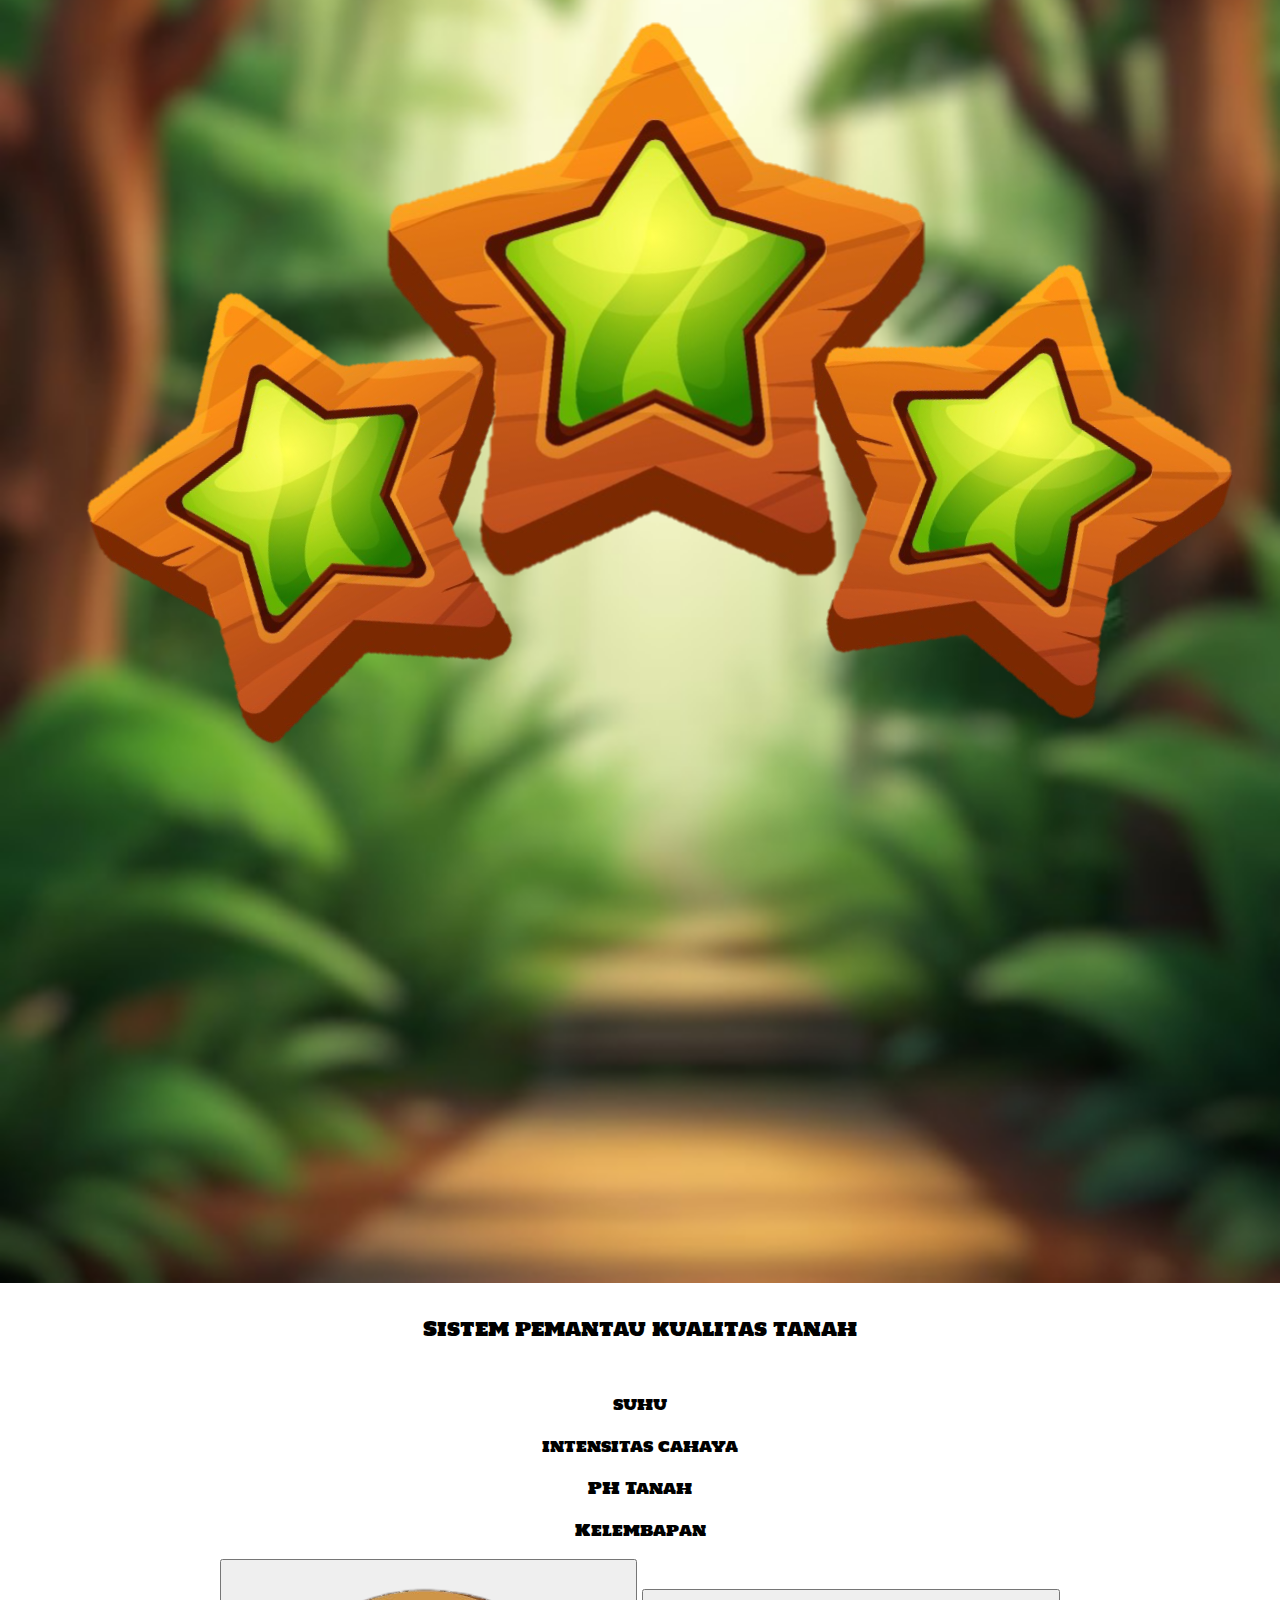
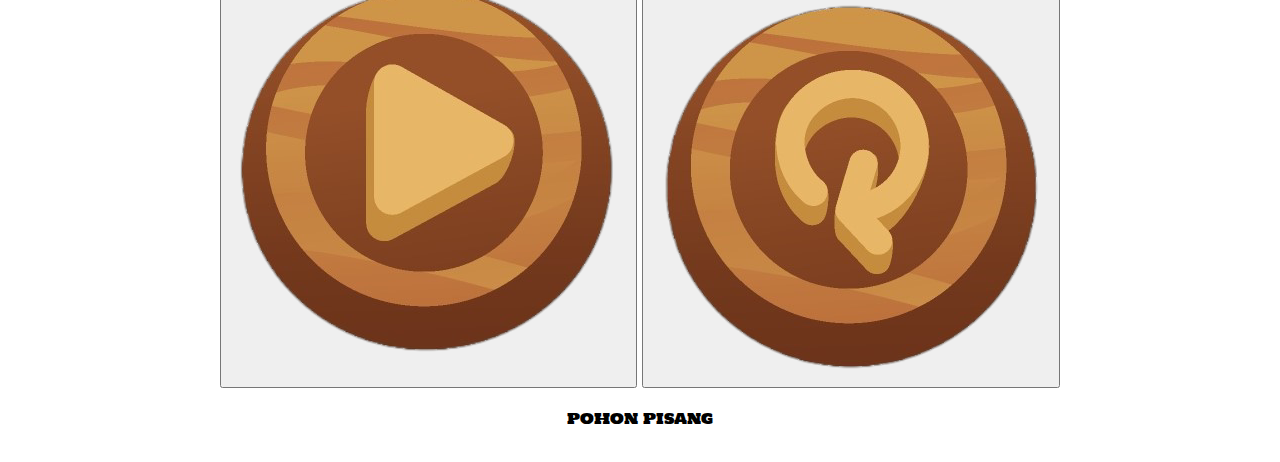
==== index.html @ 356bcf8d "TA1" ====
<!DOCTYPE html>
<html lang="id">
  <head>
    <meta charset="UTF-8" />
    <meta name="viewport" content="width=device-width, initial-scale=1.0" />
    <title>Judul Halaman</title>
    <link rel="stylesheet" href="style.css" />
    <link rel="preconnect" href="https://fonts.googleapis.com" />
    <link rel="preconnect" href="https://fonts.gstatic.com" crossorigin />
    <link
      href="https://fonts.googleapis.com/css2?family=Holtwood+One+SC&display=swap"
      rel="stylesheet"
    />
  </head>
  <body>
    <header>
      <div class="kotak_header">
        <img src="IMG/bintang.png" alt="Dbintangjj" class="animasi-skala" />
        <p id="Judul">Sistem pemantau kualitas tanah</p>
      </div>
    </header>
    <main>
      <section>
        <div class="kotak_sensorvalue">
          <div class="textvalue">
            <p id="valuesuhu"></p>
            <p id="textsuhu">suhu</p>
            <p id="valuecahaya"></p>
            <p id="textcahaya">intensitas cahaya</p>
            <p id="valueph"></p>
            <p id="textph">PH Tanah</p>
            <p id="valuekelembapan"></p>
            <p id="textkelembapan">Kelembapan</p>
          </div>
          <div class="tombol_container">
            <!-- Tombol-tombol di sini -->
            <button type="submit" id="mulai">
              <img src="IMG/btn_mulai.png" alt="gambarmulai1" />
            </button>
            <button type="submit" id="reset">
              <img src="IMG/btn_reset.png" alt="gambarreset1" />
            </button>
          </div>
        </div>
      </section>
      <section>
        <div class="keterangan"></div>
        <p id="jenispohon">pohon pisang</p>
      </section>
    </main>
    <footer>
      <!-- <p>&copy;</p> -->
    </footer>
    <script src="scripts.js"></script>
  </body>
</html>
---- style.css ----
/* Gaya umum untuk semua perangkat */
body {
  font-family: "Holtwood One SC", Arial, sans-serif;
  margin: 0;
  padding: 0;
  background-image: url(IMG/wallpaper_jungle.jpg);
  background-size: cover; /* Menutupi seluruh layar */
  background-repeat: no-repeat; /* Menghindari pengulangan gambar */
  background-attachment: fixed; /* Membuat gambar tetap di tempat saat menggulir */
  background-position: center center; /* Posisikan gambar di tengah */
  min-height: 100vh;
}

header,
main,
footer {
  padding: 5px;
  text-align: center;
}

#Judul {
  font-size: 20px;
}

/* Media query untuk perangkat dengan lebar layar kurang dari 768px */
@media (max-width: 768px) {
  header,
  main,
  footer {
    padding: 5px;
  }

  .kotak_header {
    margin: auto;
    margin-top: 20px;
    width: 300px; /* Lebar persegi panjang */
    height: 100px; /* Tinggi persegi panjang */
    background-image: url(IMG/kayu_judul.png);
    background-size: cover; /* Menutupi seluruh layar */
  }
  .animasi-skala {
    margin-top: -23px;
    width: 200px; /* Lebar persegi panjang */
    height: 100px;
    animation: skala-berulang 1s infinite alternate; /* Menerapkan animasi skala secara terus-menerus */
  }

  @keyframes skala-berulang {
    0% {
      transform: scale(0.9); /* Skala awal */
    }
    100% {
      transform: scale(1); /* Skala akhir */
    }
  }
  #Judul {
    margin-top: -52px;
    margin-left: 25px;
    text-shadow: -1px -1px 0 brown, /* Shadow ke kiri atas */ 1px -1px 0 brown,
      /* Shadow ke kanan atas */ -1px 1px 0 brown,
      /* Shadow ke kiri bawah */ 1px 1px 0 black; /* Shadow ke kanan bawah */
    color: rgb(255, 230, 0);
    text-align: center;
    width: 250px; /* Lebar persegi panjang */
    height: 100px; /* Tinggi persegi panjang */
    font-size: 17px;
    z-index: 2;
  }

  .kotak_sensorvalue {
    margin: auto;
    margin-bottom: -5px;
    width: 330px; /* Lebar persegi panjang */
    height: 430px; /* Tinggi persegi panjang */
    background-image: url(IMG/sensor_value.png);
    background-size: cover; /* Menutupi seluruh layar */
  }
  .textvalue {
    text-shadow: -1px -1px 0 brown, /* Shadow ke kiri atas */ 1px -1px 0 brown,
      /* Shadow ke kanan atas */ -1px 1px 0 brown,
      /* Shadow ke kiri bawah */ 1px 1px 0 black; /* Shadow ke kanan bawah */
    color: #fff6d9;
    position: absolute;
    z-index: 1;
    margin-left: 0px;
    margin-top: 0px;
    width: 50%;
  }
  #textsuhu {
    margin-top: 106px;
    margin-left: 155px;
  }
  #textcahaya {
    font-size: 12px;
    line-height: 1.1;
    margin-top: 38px;
    margin-left: 152px;
  }
  #textph {
    margin-left: 112px;
    margin-top: 41px;
    font-size: 15px;
    width: 100%;
  }
  #textkelembapan {
    margin-top: 42px;
    font-size: 13px;
    margin-left: 148px;
  }
  #valuesuhu {
    margin-top: 105px;
    font-family: sans-serif;
    font-weight: 700;
    text-align: center;
    font-size: 22px;
    margin-left: 90px;
    position: absolute;
    z-index: 2;
  }
  #valuecahaya {
    font-family: sans-serif;
    font-weight: 700;
    text-align: center;
    font-size: 22px;
    margin-left: 90px;
    position: absolute;
    z-index: 2;
  }
  #valueph {
    margin-top: 28px;
    font-family: sans-serif;
    font-weight: 700;
    text-align: center;
    font-size: 22px;
    margin-left: 90px;
    position: absolute;
    z-index: 2;
  }
  #valuekelembapan {
    margin-top: 25px;
    font-family: sans-serif;
    font-weight: 700;
    text-align: center;
    font-size: 22px;
    margin-left: 90px;
    position: absolute;
    z-index: 2;
  }

  #mulai {
    margin-top: 350px;
    margin-left: 10px;
    width: 80px;
    height: 64px;
    background-color: inherit;
    border: none;
    cursor: pointer;
    position: absolute;
    z-index: 4;
  }
  #mulai img {
    width: 100%; /* Mengatur lebar gambar agar sesuai dengan lebar tombol */
    height: 100%; /* Mengatur tinggi gambar agar sesuai dengan tinggi tombol */
    object-fit: cover; /* Untuk memastikan gambar ditampilkan dalam persegi */
    transition: transform 0.3s ease;
  }

  #mulai:hover img {
    transform: scale(1.1); /* Membuat gambar membesar saat dihover */
  }

  #mulai:active img {
    transform: scale(0.9); /* Membuat gambar mengecil saat tombol ditekan */
  }

  #reset {
    margin-left: -90px;
    margin-top: 350px;
    width: 80px;
    height: 64px;
    background-color: inherit;
    border: none;
    cursor: pointer;
    position: absolute;
    z-index: 3;
  }
  #reset img {
    width: 100%; /* Mengatur lebar gambar agar sesuai dengan lebar tombol */
    height: 100%; /* Mengatur tinggi gambar agar sesuai dengan tinggi tombol */
    object-fit: cover; /* Untuk memastikan gambar ditampilkan dalam persegi */
    transition: transform 0.3s ease;
  }
  #reset:hover img {
    transform: scale(1.1); /* Membuat gambar membesar saat dihover */
  }

  #reset:active img {
    transform: scale(0.9); /* Membuat gambar mengecil saat tombol ditekan */
  }
  .keterangan {
    margin: auto;
    width: 240px; /* Lebar persegi panjang */
    height: 100px; /* Tinggi persegi panjang */
    background-image: url(IMG/keterangan.png);
    background-size: cover; /* Menutupi seluruh layar */
  }
  #jenispohon {
    margin-top: -45px;
    color: #fff6d9;
  }
}
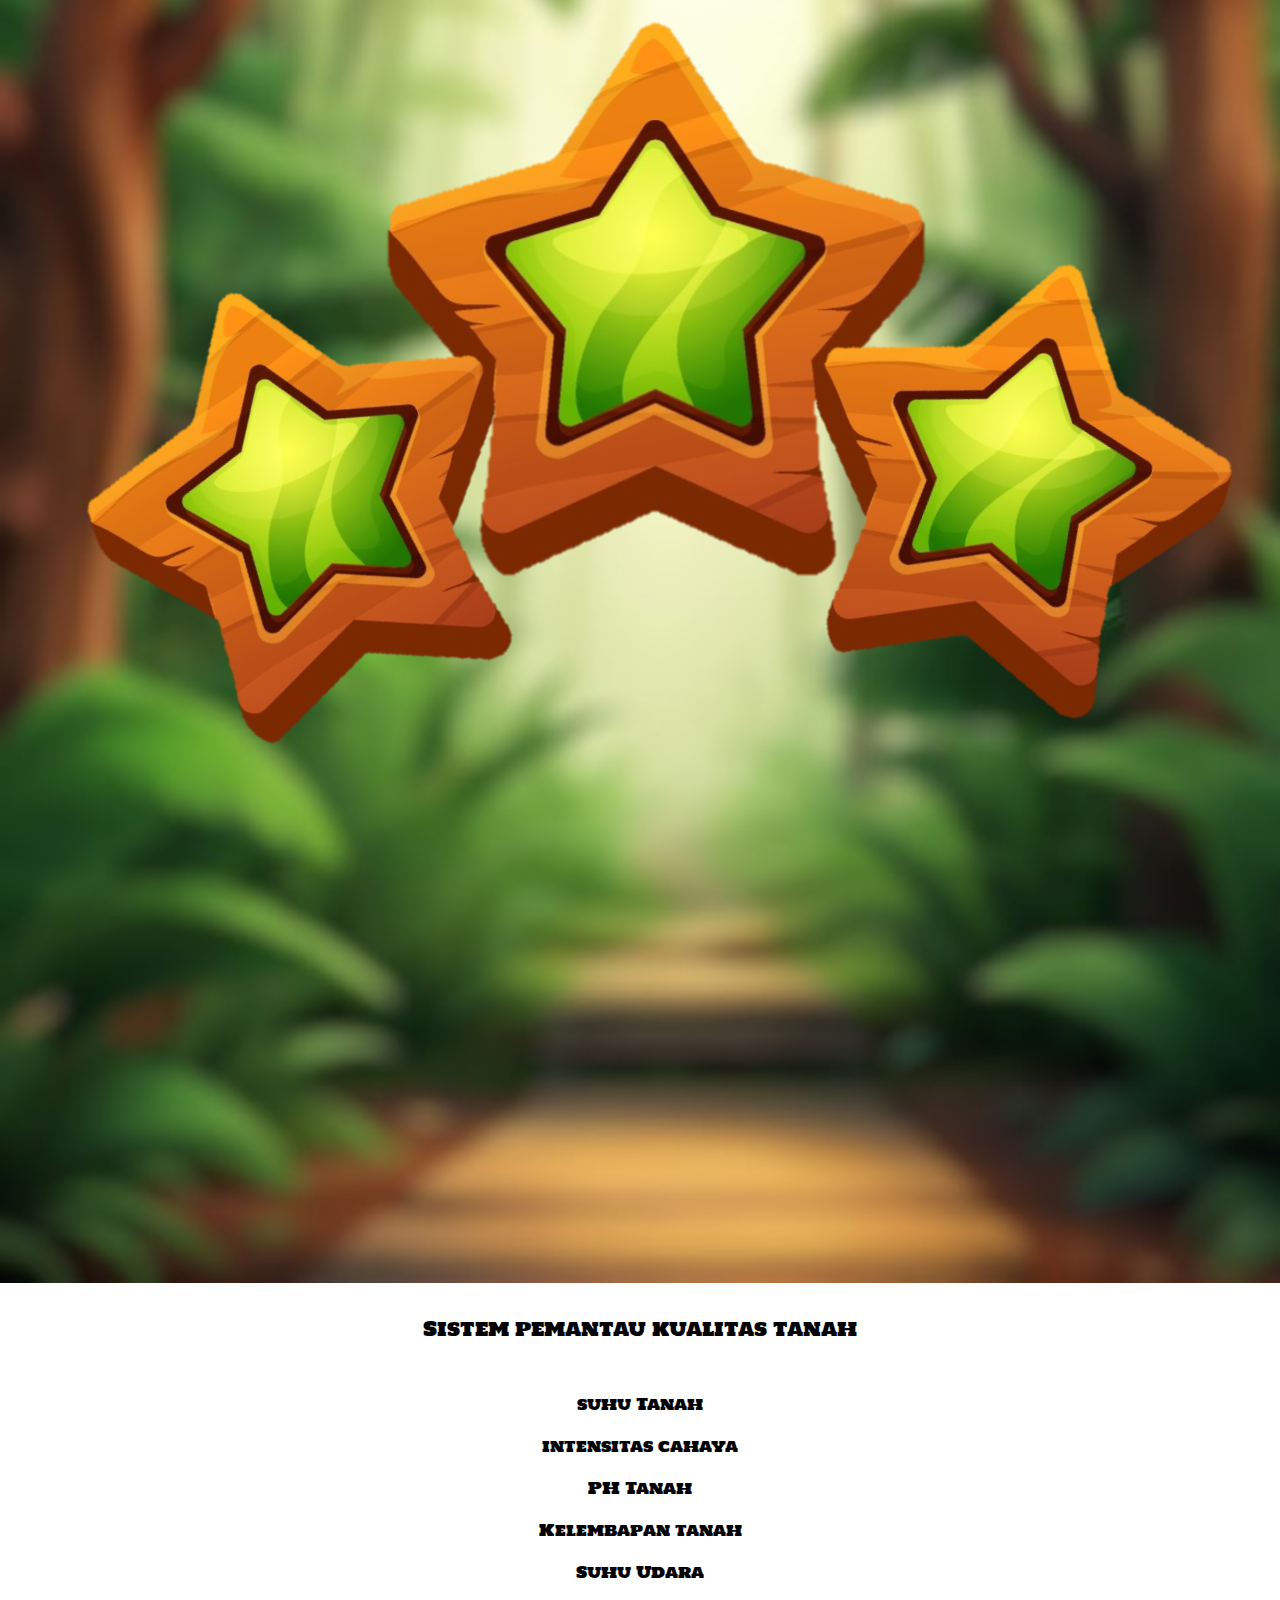
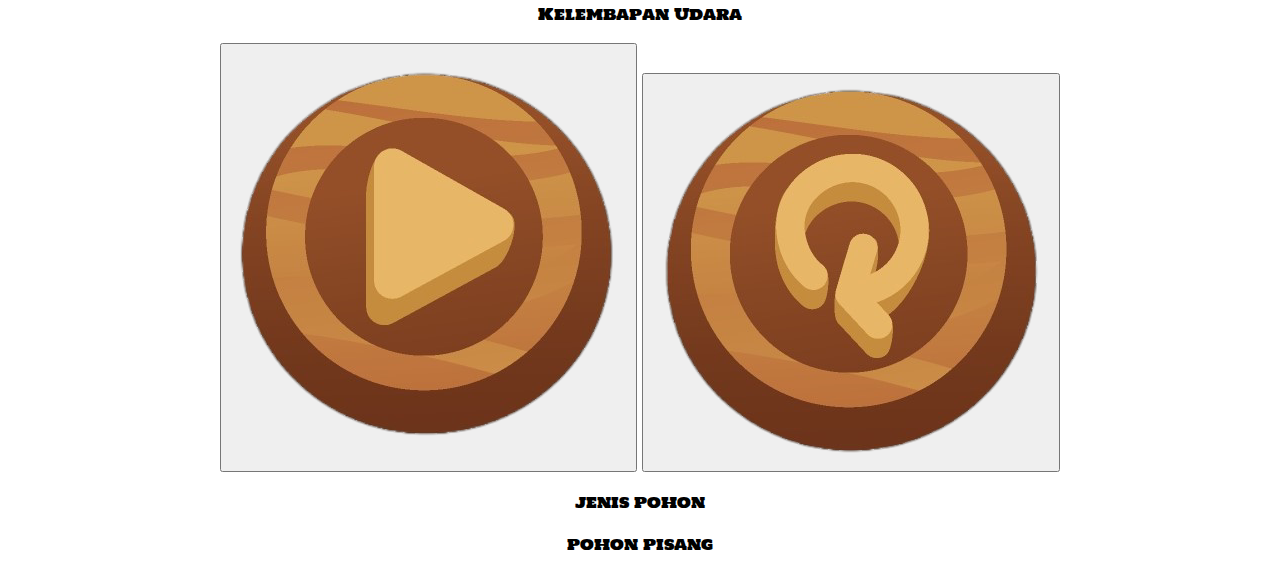
==== commit 84c6d387: "v1.1" ====
--- a/index.html
+++ b/index.html
@@ -5,6 +5,7 @@
     <meta name="viewport" content="width=device-width, initial-scale=1.0" />
     <title>Judul Halaman</title>
     <link rel="stylesheet" href="style.css" />
+    <script src="script.js" defer></script>
     <link rel="preconnect" href="https://fonts.googleapis.com" />
     <link rel="preconnect" href="https://fonts.gstatic.com" crossorigin />
     <link
@@ -23,14 +24,18 @@
       <section>
         <div class="kotak_sensorvalue">
           <div class="textvalue">
-            <p id="valuesuhu"></p>
-            <p id="textsuhu">suhu</p>
+            <p id="valuesuhu" class="centered-textbox"></p>
+            <p id="textsuhu">suhu Tanah</p>
             <p id="valuecahaya"></p>
             <p id="textcahaya">intensitas cahaya</p>
             <p id="valueph"></p>
             <p id="textph">PH Tanah</p>
             <p id="valuekelembapan"></p>
-            <p id="textkelembapan">Kelembapan</p>
+            <p id="textkelembapan">Kelembapan tanah</p>
+            <p id="textsuhuudara">Suhu Udara</p>
+            <p id="valuesuhuudara"></p>
+            <p id="textkelembapanudara">Kelembapan Udara</p>
+            <p id="valuekelembapanudara"></p>
           </div>
           <div class="tombol_container">
             <!-- Tombol-tombol di sini -->
@@ -45,6 +50,7 @@
       </section>
       <section>
         <div class="keterangan"></div>
+        <p id="jenispohontext">jenis pohon</p>
         <p id="jenispohon">pohon pisang</p>
       </section>
     </main>
--- a/style.css
+++ b/style.css
@@ -54,25 +54,52 @@
     }
   }
   #Judul {
-    margin-top: -52px;
+    margin-top: -46px;
     margin-left: 25px;
-    text-shadow: -1px -1px 0 brown, /* Shadow ke kiri atas */ 1px -1px 0 brown,
-      /* Shadow ke kanan atas */ -1px 1px 0 brown,
-      /* Shadow ke kiri bawah */ 1px 1px 0 black; /* Shadow ke kanan bawah */
-    color: rgb(255, 230, 0);
-    text-align: center;
+    text-shadow: 0 0 0.125em rgb(255, 230, 0), 0 0 0.35em rgb(255, 230, 0),
+      0 0 0.6em rgb(255, 230, 0);
+    animation: flicker 5s ease-in-out alternate infinite;
+    color: rgb(84, 112, 26);
+    text-align: center;
+    line-height: 1.1;
     width: 250px; /* Lebar persegi panjang */
     height: 100px; /* Tinggi persegi panjang */
     font-size: 17px;
     z-index: 2;
   }
 
+  @keyframes flicker {
+    0%,
+    18%,
+    22%,
+    25%,
+    53%,
+    57%,
+    100% {
+      text-shadow: 0 0 0.125em rgb(255, 230, 0), 0 0 0.35em rgb(255, 230, 0),
+        0 0 0.6em rgb(255, 230, 0);
+    }
+    20%,
+    24%,
+    55% {
+      text-shadow: 0 0 0.125em rgb(255, 230, 0), 0 0 0.2em rgb(255, 230, 0),
+        0 0 0.47em rgb(255, 230, 0);
+    }
+  }
+
+  .centered-textbox {
+    text-align: center;
+    pointer-events: none;
+    user-select: none;
+  }
+
   .kotak_sensorvalue {
     margin: auto;
+    margin-top: -15px;
     margin-bottom: -5px;
     width: 330px; /* Lebar persegi panjang */
-    height: 430px; /* Tinggi persegi panjang */
-    background-image: url(IMG/sensor_value.png);
+    height: 495px; /* Tinggi persegi panjang */
+    background-image: url(IMG/sensor_value2.png);
     background-size: cover; /* Menutupi seluruh layar */
   }
   .textvalue {
@@ -84,55 +111,71 @@
     z-index: 1;
     margin-left: 0px;
     margin-top: 0px;
-    width: 50%;
+    width: 70%;
   }
   #textsuhu {
-    margin-top: 106px;
-    margin-left: 155px;
+    margin-top: 98px;
+    line-height: 1.1;
+    font-size: 12px;
+    margin-left: 143px;
   }
   #textcahaya {
     font-size: 12px;
-    line-height: 1.1;
+    line-height: 1.05;
     margin-top: 38px;
-    margin-left: 152px;
+    margin-left: 145px;
   }
   #textph {
-    margin-left: 112px;
-    margin-top: 41px;
-    font-size: 15px;
+    margin-left: 73px;
+    margin-top: 36px;
+    font-size: 14px;
     width: 100%;
   }
   #textkelembapan {
-    margin-top: 42px;
-    font-size: 13px;
-    margin-left: 148px;
+    margin-top: 33px;
+    line-height: 1.05;
+    font-size: 12px;
+    margin-left: 145px;
+  }
+  #textkelembapanudara {
+    margin-top: 39px;
+    line-height: 1.05;
+    font-size: 12px;
+    margin-left: 140px;
+  }
+  #textsuhuudara {
+    margin-top: 37px;
+    line-height: 1.05;
+    font-size: 11px;
+    margin-left: 140px;
   }
   #valuesuhu {
-    margin-top: 105px;
-    font-family: sans-serif;
-    font-weight: 700;
-    text-align: center;
-    font-size: 22px;
-    margin-left: 90px;
+    margin-top: 95px;
+    font-family: sans-serif;
+    font-weight: 700;
+    text-align: center;
+    font-size: 14px;
+    margin-left: 100px;
     position: absolute;
     z-index: 2;
   }
   #valuecahaya {
     font-family: sans-serif;
-    font-weight: 700;
-    text-align: center;
-    font-size: 22px;
-    margin-left: 90px;
+    margin-top: 30px;
+    font-weight: 700;
+    text-align: center;
+    font-size: 14px;
+    margin-left: 100px;
     position: absolute;
     z-index: 2;
   }
   #valueph {
-    margin-top: 28px;
-    font-family: sans-serif;
-    font-weight: 700;
-    text-align: center;
-    font-size: 22px;
-    margin-left: 90px;
+    margin-top: 25px;
+    font-family: sans-serif;
+    font-weight: 700;
+    text-align: center;
+    font-size: 14px;
+    margin-left: 100px;
     position: absolute;
     z-index: 2;
   }
@@ -141,17 +184,39 @@
     font-family: sans-serif;
     font-weight: 700;
     text-align: center;
-    font-size: 22px;
-    margin-left: 90px;
+    font-size: 14px;
+    margin-left: 100px;
+    position: absolute;
+    z-index: 2;
+  }
+
+  #valuesuhuudara {
+    margin-top: -25px;
+    font-family: sans-serif;
+    font-weight: 700;
+    text-align: center;
+    font-size: 14px;
+    margin-left: 98px;
+    position: absolute;
+    z-index: 2;
+  }
+
+  #valuekelembapanudara {
+    margin-top: -35px;
+    font-family: sans-serif;
+    font-weight: 700;
+    text-align: center;
+    font-size: 14px;
+    margin-left: 98px;
     position: absolute;
     z-index: 2;
   }
 
   #mulai {
-    margin-top: 350px;
+    margin-top: 420px;
     margin-left: 10px;
-    width: 80px;
-    height: 64px;
+    width: 70px;
+    height: 54px;
     background-color: inherit;
     border: none;
     cursor: pointer;
@@ -166,18 +231,18 @@
   }
 
   #mulai:hover img {
-    transform: scale(1.1); /* Membuat gambar membesar saat dihover */
+    transform: scale(1.2); /* Membuat gambar membesar saat dihover */
   }
 
   #mulai:active img {
-    transform: scale(0.9); /* Membuat gambar mengecil saat tombol ditekan */
+    transform: scale(0.8); /* Membuat gambar mengecil saat tombol ditekan */
   }
 
   #reset {
-    margin-left: -90px;
-    margin-top: 350px;
-    width: 80px;
-    height: 64px;
+    margin-left: -80px;
+    margin-top: 420px;
+    width: 70px;
+    height: 54px;
     background-color: inherit;
     border: none;
     cursor: pointer;
@@ -191,21 +256,29 @@
     transition: transform 0.3s ease;
   }
   #reset:hover img {
-    transform: scale(1.1); /* Membuat gambar membesar saat dihover */
+    transform: scale(1.2); /* Membuat gambar membesar saat dihover */
   }
 
   #reset:active img {
-    transform: scale(0.9); /* Membuat gambar mengecil saat tombol ditekan */
-  }
+    transform: scale(0.8); /* Membuat gambar mengecil saat tombol ditekan */
+  }
+
   .keterangan {
     margin: auto;
+    color: #fff6d9;
+    margin-top: -10px;
     width: 240px; /* Lebar persegi panjang */
     height: 100px; /* Tinggi persegi panjang */
     background-image: url(IMG/keterangan.png);
     background-size: cover; /* Menutupi seluruh layar */
   }
+  #jenispohontext {
+    margin-top: -92px;
+    font-size: 13px;
+    color: #fff6d9;
+  }
   #jenispohon {
-    margin-top: -45px;
-    color: #fff6d9;
-  }
-}
+    margin-top: 25px;
+    color: #fff6d9;
+  }
+}
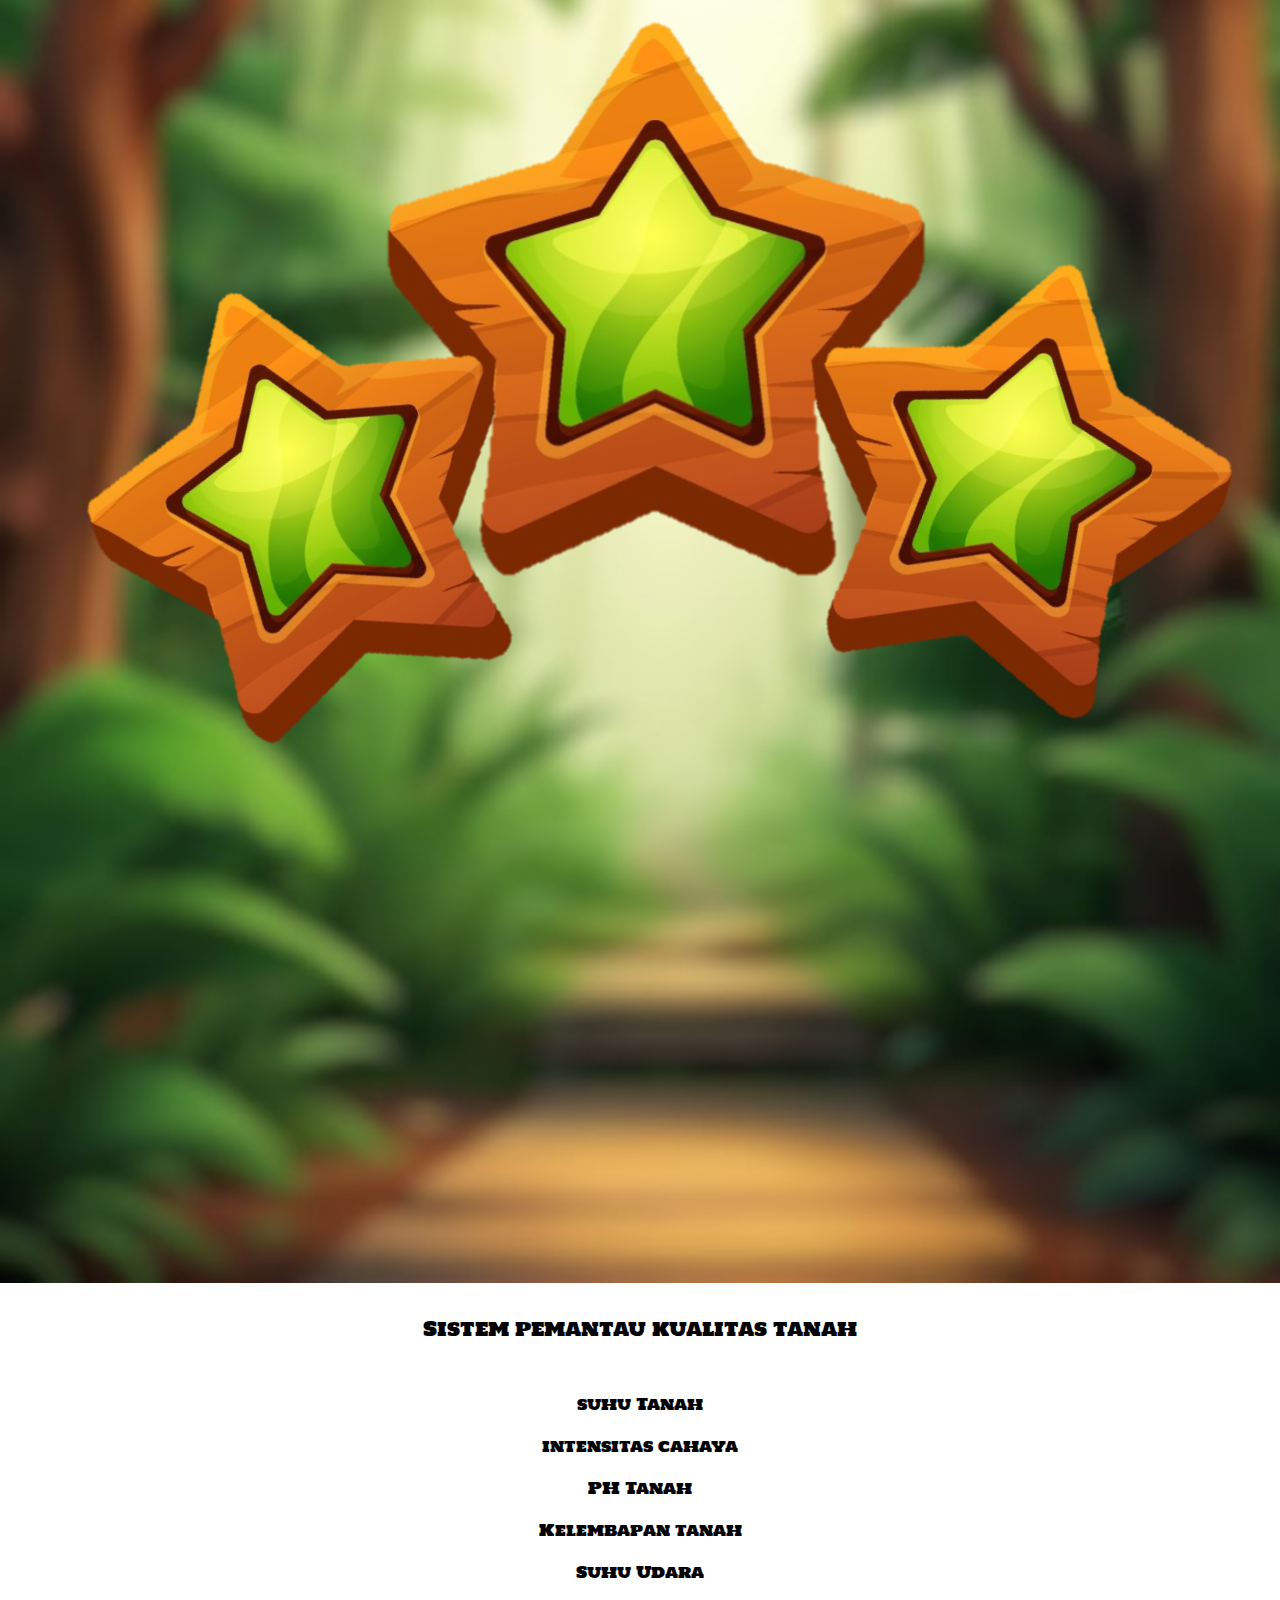
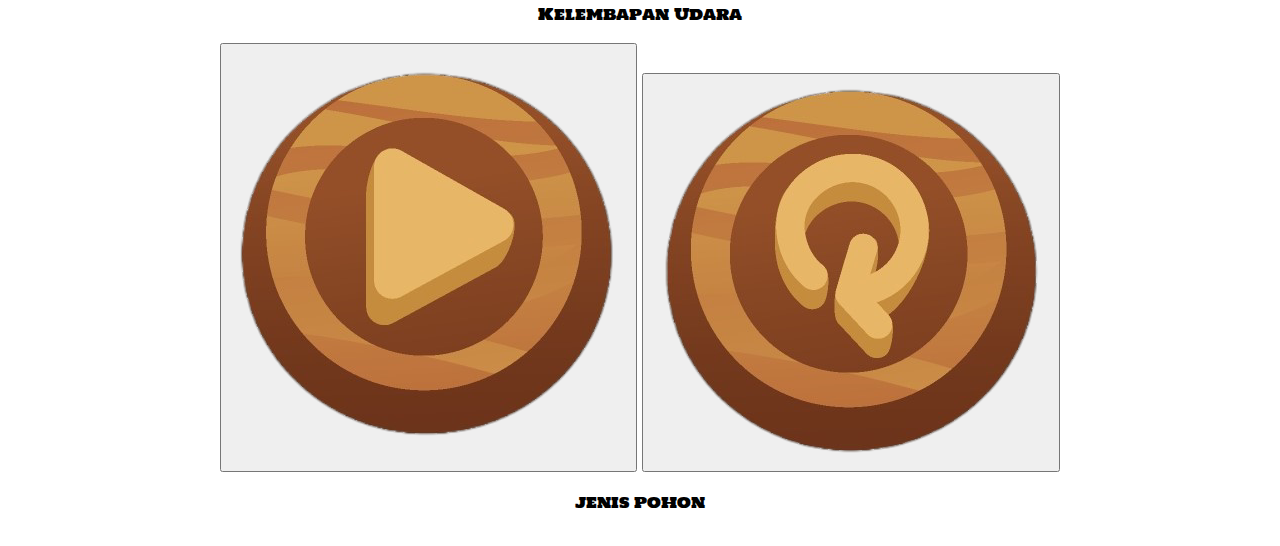
==== commit 2d6d1fac: "Update index.html" ====
--- a/index.html
+++ b/index.html
@@ -51,7 +51,7 @@
       <section>
         <div class="keterangan"></div>
         <p id="jenispohontext">jenis pohon</p>
-        <p id="jenispohon">pohon pisang</p>
+        <p id="jenispohon"></p>
       </section>
     </main>
     <footer>
--- a/style.css
+++ b/style.css
@@ -279,6 +279,9 @@
   }
   #jenispohon {
     margin-top: 25px;
-    color: #fff6d9;
-  }
-}
+    margin-left: 80px;
+    width: 200px; 
+    word-wrap: break-word;
+    color: #fff6d9;
+  }
+}
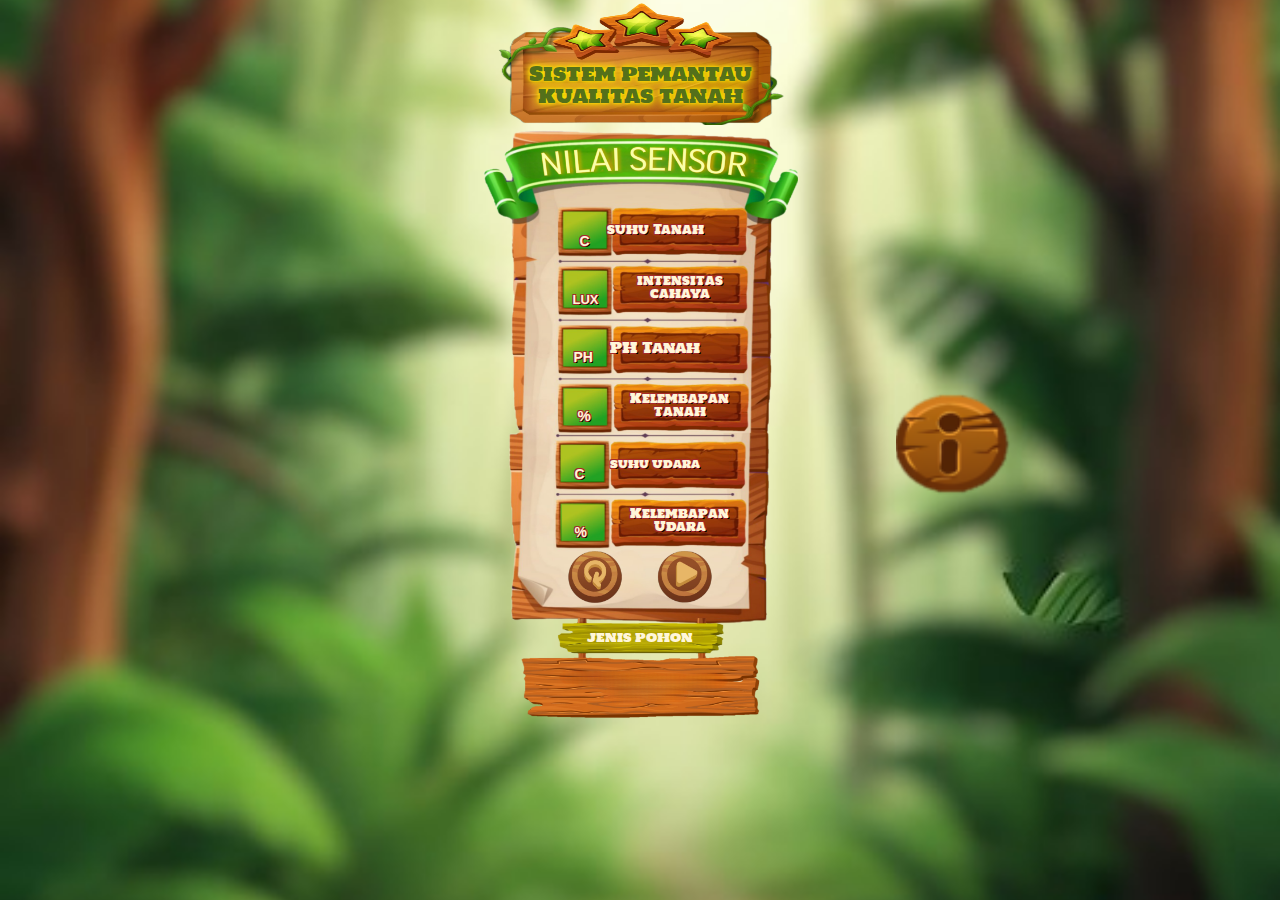
==== commit 308c189f: "revisi 1" ====
--- a/index.html
+++ b/index.html
@@ -25,17 +25,23 @@
         <div class="kotak_sensorvalue">
           <div class="textvalue">
             <p id="valuesuhu" class="centered-textbox"></p>
+            <p id="valuesuhu2" class="centered-textbox">C</p>
             <p id="textsuhu">suhu Tanah</p>
             <p id="valuecahaya"></p>
+            <p id="valuecahaya2">LUX</p>
             <p id="textcahaya">intensitas cahaya</p>
             <p id="valueph"></p>
+            <p id="valueph2">PH</p>
             <p id="textph">PH Tanah</p>
             <p id="valuekelembapan"></p>
+            <p id="valuekelembapan2">%</p>
             <p id="textkelembapan">Kelembapan tanah</p>
             <p id="textsuhuudara">Suhu Udara</p>
             <p id="valuesuhuudara"></p>
+            <p id="valuesuhuudara2">C</p>
             <p id="textkelembapanudara">Kelembapan Udara</p>
             <p id="valuekelembapanudara"></p>
+            <p id="valuekelembapanudara2">%</p>
           </div>
           <div class="tombol_container">
             <!-- Tombol-tombol di sini -->
@@ -55,6 +61,13 @@
       </section>
     </main>
     <footer>
+      <button
+        type="submit"
+        id="about"
+        onclick="window.location.href='hal2.html'"
+      >
+        <img src="IMG/tombol_about2.png" alt="gambarabout" />
+      </button>
       <!-- <p>&copy;</p> -->
     </footer>
     <script src="scripts.js"></script>
--- a/style.css
+++ b/style.css
@@ -10,26 +10,12 @@
   background-position: center center; /* Posisikan gambar di tengah */
   min-height: 100vh;
 }
-
-header,
-main,
-footer {
-  padding: 5px;
-  text-align: center;
-}
-
-#Judul {
-  font-size: 20px;
-}
-
-/* Media query untuk perangkat dengan lebar layar kurang dari 768px */
-@media (max-width: 768px) {
+@media (min-width: 769px) {
   header,
   main,
   footer {
     padding: 5px;
   }
-
   .kotak_header {
     margin: auto;
     margin-top: 20px;
@@ -95,11 +81,11 @@
 
   .kotak_sensorvalue {
     margin: auto;
-    margin-top: -15px;
+    margin-top: -05px;
     margin-bottom: -5px;
-    width: 330px; /* Lebar persegi panjang */
+    width: 315px; /* Lebar persegi panjang */
     height: 495px; /* Tinggi persegi panjang */
-    background-image: url(IMG/sensor_value2.png);
+    background-image: url(IMG/sensor_value3.png);
     background-size: cover; /* Menutupi seluruh layar */
   }
   .textvalue {
@@ -109,105 +95,170 @@
     color: #fff6d9;
     position: absolute;
     z-index: 1;
-    margin-left: 0px;
+    margin-left: -13px;
     margin-top: 0px;
     width: 70%;
   }
   #textsuhu {
-    margin-top: 98px;
+    margin-top: 93px;
     line-height: 1.1;
     font-size: 12px;
-    margin-left: 143px;
+    margin-right: 525px;
   }
   #textcahaya {
     font-size: 12px;
     line-height: 1.05;
-    margin-top: 38px;
-    margin-left: 145px;
+    margin-top: 39px;
+    margin-right: 0px;
+    margin-left: 160px;
+    max-width: 100px;
   }
   #textph {
-    margin-left: 73px;
     margin-top: 36px;
     font-size: 14px;
-    width: 100%;
+    margin-right: 525px;
   }
   #textkelembapan {
-    margin-top: 33px;
+    margin-top: 34px;
     line-height: 1.05;
     font-size: 12px;
-    margin-left: 145px;
+    margin-left: 160px;
+    max-width: 100px;
   }
   #textkelembapanudara {
-    margin-top: 39px;
+    margin-top: 38px;
     line-height: 1.05;
     font-size: 12px;
-    margin-left: 140px;
+    margin-left: 160px;
+    max-width: 100px;
   }
   #textsuhuudara {
-    margin-top: 37px;
+    margin-top: 40px;
     line-height: 1.05;
     font-size: 11px;
-    margin-left: 140px;
+    margin-right: 525px;
   }
   #valuesuhu {
-    margin-top: 95px;
-    font-family: sans-serif;
-    font-weight: 700;
-    text-align: center;
-    font-size: 14px;
-    margin-left: 100px;
+    margin-top: 83px;
+    font-family: sans-serif;
+    font-weight: 700;
+    text-align: center;
+    font-size: 14px;
+    margin-left: 103px;
+    position: absolute;
+    z-index: 2;
+  }
+  #valuesuhu2 {
+    margin-top: 103px;
+    font-family: sans-serif;
+    font-weight: 700;
+    text-align: center;
+    font-size: 14px;
+    margin-left: 110px;
     position: absolute;
     z-index: 2;
   }
   #valuecahaya {
     font-family: sans-serif;
-    margin-top: 30px;
-    font-weight: 700;
-    text-align: center;
-    font-size: 14px;
-    margin-left: 100px;
+    margin-top: 23px;
+    font-weight: 700;
+    text-align: center;
+    font-size: 13px;
+    margin-left: 99px;
+    position: absolute;
+    z-index: 2;
+  }
+  #valuecahaya2 {
+    font-family: sans-serif;
+    margin-top: 44px;
+    font-weight: 700;
+    text-align: center;
+    font-size: 13px;
+    margin-left: 103px;
     position: absolute;
     z-index: 2;
   }
   #valueph {
-    margin-top: 25px;
-    font-family: sans-serif;
-    font-weight: 700;
-    text-align: center;
-    font-size: 14px;
-    margin-left: 100px;
+    margin-top: 17px;
+    font-family: sans-serif;
+    font-weight: 700;
+    text-align: center;
+    font-size: 14px;
+    margin-left: 104px;
+    position: absolute;
+    z-index: 2;
+  }
+  #valueph2 {
+    margin-top: 37px;
+    font-family: sans-serif;
+    font-weight: 700;
+    text-align: center;
+    font-size: 14px;
+    margin-left: 104px;
     position: absolute;
     z-index: 2;
   }
   #valuekelembapan {
-    margin-top: 25px;
-    font-family: sans-serif;
-    font-weight: 700;
-    text-align: center;
-    font-size: 14px;
-    margin-left: 100px;
+    margin-top: 16px;
+    font-family: sans-serif;
+    font-weight: 700;
+    text-align: center;
+    font-size: 14px;
+    margin-left: 103px;
+    position: absolute;
+    z-index: 2;
+  }
+  #valuekelembapan2 {
+    margin-top: 34px;
+    font-family: sans-serif;
+    font-weight: 700;
+    text-align: center;
+    font-size: 15px;
+    margin-left: 108px;
     position: absolute;
     z-index: 2;
   }
 
   #valuesuhuudara {
-    margin-top: -25px;
-    font-family: sans-serif;
-    font-weight: 700;
-    text-align: center;
-    font-size: 14px;
-    margin-left: 98px;
+    margin-top: -35px;
+    font-family: sans-serif;
+    font-weight: 700;
+    text-align: center;
+    font-size: 14px;
+    margin-left: 105px;
+    position: absolute;
+    z-index: 2;
+  }
+
+  #valuesuhuudara2 {
+    margin-top: -15px;
+    font-family: sans-serif;
+    font-weight: 700;
+    text-align: center;
+    font-size: 14px;
+    margin-left: 105px;
     position: absolute;
     z-index: 2;
   }
 
   #valuekelembapanudara {
-    margin-top: -35px;
-    font-family: sans-serif;
-    font-weight: 700;
-    text-align: center;
-    font-size: 14px;
-    margin-left: 98px;
+    margin-top: -42px;
+    font-family: sans-serif;
+    font-weight: 700;
+    text-align: center;
+    font-size: 14px;
+    margin-left: 105px;
+    position: absolute;
+    z-index: 2;
+  }
+
+  #valuekelembapanudara2 {
+    margin-top: -21px;
+    font-family: sans-serif;
+    font-weight: 700;
+    text-align: center;
+    font-size: 14px;
+    margin-left: 105px;
     position: absolute;
     z-index: 2;
   }
@@ -263,10 +314,36 @@
     transform: scale(0.8); /* Membuat gambar mengecil saat tombol ditekan */
   }
 
+  #about {
+    margin-top: -300px;
+    margin-left: 250px;
+    width: 50px;
+    height: 45px;
+    background-color: inherit;
+    border: none;
+    cursor: pointer;
+    position: absolute;
+    z-index: 5;
+  }
+
+  #about img {
+    width: 300%; /* Mengatur lebar gambar agar sesuai dengan lebar tombol */
+    height: 300%; /* Mengatur tinggi gambar agar sesuai dengan tinggi tombol */
+    object-fit: cover; /* Untuk memastikan gambar ditampilkan dalam persegi */
+    transition: transform 0.3s ease;
+  }
+  #about:hover img {
+    transform: scale(1.5); /* Membuat gambar membesar saat dihover */
+  }
+
+  #about:active img {
+    transform: scale(0.8); /* Membuat gambar mengecil saat tombol ditekan */
+  }
+
   .keterangan {
     margin: auto;
     color: #fff6d9;
-    margin-top: -10px;
+    margin-top: -7px;
     width: 240px; /* Lebar persegi panjang */
     height: 100px; /* Tinggi persegi panjang */
     background-image: url(IMG/keterangan.png);
@@ -278,10 +355,564 @@
     color: #fff6d9;
   }
   #jenispohon {
-    margin-top: 25px;
+    margin-top: 18px;
     margin-left: 80px;
-    width: 200px; 
-    word-wrap: break-word;
+    width: 200px; /* Menentukan lebar maksimal dari paragraf */
+    word-wrap: break-word; /* Memastikan teks akan turun ke baris berikutnya jika terlalu panjang */
     color: #fff6d9;
+    font-size: 10px;
+    margin-left: 570px;
+  }
+
+  #x {
+    margin-top: -10px;
+    margin-left: -170px;
+    width: 64px;
+    height: 55px;
+    background-color: inherit;
+    border: none;
+    cursor: pointer;
+    position: absolute;
+    z-index: 5;
+  }
+
+  #x img {
+    width: 100%; /* Mengatur lebar gambar agar sesuai dengan lebar tombol */
+    height: 100%; /* Mengatur tinggi gambar agar sesuai dengan tinggi tombol */
+    object-fit: cover; /* Untuk memastikan gambar ditampilkan dalam persegi */
+    transition: transform 0.3s ease;
+  }
+  #x:hover img {
+    transform: scale(1.5); /* Membuat gambar membesar saat dihover */
+  }
+
+  #x:active img {
+    transform: scale(0.8); /* Membuat gambar mengecil saat tombol ditekan */
+  }
+  #aboout {
+    text-shadow: -1px -1px 0 brown, /* Shadow ke kiri atas */ 1px -1px 0 brown,
+      /* Shadow ke kanan atas */ -1px 1px 0 brown,
+      /* Shadow ke kiri bawah */ 1px 1px 0 black; /* Shadow ke kanan bawah */
+    color: #fff6d9;
+    position: absolute;
+    z-index: 1;
+    margin-left: 200px;
+    margin-top: -25px;
+    font-size: 28px;
+    width: 70%;
+  }
+  .kotak_about {
+    margin: auto;
+    margin-top: 20px;
+    margin-bottom: -5px;
+    width: 360px; /* Lebar persegi panjang */
+    height: 700px; /* Tinggi persegi panjang */
+    background-image: url(IMG/kotaksuhu.png);
+    background-size: cover; /* Menutupi seluruh layar */
+  }
+  .text_abo0ut {
+    margin: 0 auto;
+    max-width: 270px;
+    margin-top: -620px;
+    font-size: 12px;
+    font-family: arial;
+    color: aliceblue;
+    z-index: 2;
+    width: 300px; /* Atur lebar sesuai kebutuhan */
+    height: 560px;
+    overflow-y: scroll; /* Menambahkan scrollbar vertikal */
+    overflow-x: hidden; /* Menyembunyikan scrollbar horizontal */
+    border: 1px solid #ccc; /* Tambahkan border untuk visual */
+    padding: 10px;
+    box-sizing: border-box;
+  }
+  h1 {
+    font-size: 20px;
+    margin-top: -10px;
+    margin-bottom: 15px;
+    margin-right: 20px;
+    text-align: center;
+  }
+  ol {
+    padding-left: 20px;
+    text-align: left;
+  }
+  li {
+    margin-bottom: 15px;
+  }
+  #perancang {
+    margin-top: 20px;
+  }
+  .student-container {
+    display: flex;
+    align-items: center;
+    margin-bottom: 20px;
+  }
+  .student-container img {
+    width: 80px;
+    height: 120px;
+    margin-right: 20px;
+    border-radius: 5px;
+  }
+  .student-description {
+    max-width: 500px;
+  }
+
+  header,
+  main,
+  footer {
+    padding: 5px;
+    text-align: center;
+  }
+
+  #Judul {
+    font-size: 20px;
   }
 }
+
+/* Media query untuk perangkat dengan lebar layar kurang dari 768px */
+@media (max-width: 768px) {
+  header,
+  main,
+  footer {
+    padding: 5px;
+  }
+
+  .kotak_header {
+    margin: auto;
+    margin-top: 20px;
+    width: 300px; /* Lebar persegi panjang */
+    height: 100px; /* Tinggi persegi panjang */
+    background-image: url(IMG/kayu_judul.png);
+    background-size: cover; /* Menutupi seluruh layar */
+  }
+  .animasi-skala {
+    margin-top: -23px;
+    width: 200px; /* Lebar persegi panjang */
+    height: 100px;
+    animation: skala-berulang 1s infinite alternate; /* Menerapkan animasi skala secara terus-menerus */
+  }
+
+  @keyframes skala-berulang {
+    0% {
+      transform: scale(0.9); /* Skala awal */
+    }
+    100% {
+      transform: scale(1); /* Skala akhir */
+    }
+  }
+  #Judul {
+    margin-top: -46px;
+    margin-left: 25px;
+    text-shadow: 0 0 0.125em rgb(255, 230, 0), 0 0 0.35em rgb(255, 230, 0),
+      0 0 0.6em rgb(255, 230, 0);
+    animation: flicker 5s ease-in-out alternate infinite;
+    color: rgb(84, 112, 26);
+    text-align: center;
+    line-height: 1.1;
+    width: 250px; /* Lebar persegi panjang */
+    height: 100px; /* Tinggi persegi panjang */
+    font-size: 17px;
+    z-index: 2;
+  }
+
+  @keyframes flicker {
+    0%,
+    18%,
+    22%,
+    25%,
+    53%,
+    57%,
+    100% {
+      text-shadow: 0 0 0.125em rgb(255, 230, 0), 0 0 0.35em rgb(255, 230, 0),
+        0 0 0.6em rgb(255, 230, 0);
+    }
+    20%,
+    24%,
+    55% {
+      text-shadow: 0 0 0.125em rgb(255, 230, 0), 0 0 0.2em rgb(255, 230, 0),
+        0 0 0.47em rgb(255, 230, 0);
+    }
+  }
+
+  .centered-textbox {
+    text-align: center;
+    pointer-events: none;
+    user-select: none;
+  }
+
+  .kotak_sensorvalue {
+    margin: auto;
+    margin-top: -05px;
+    margin-bottom: -5px;
+    width: 315px; /* Lebar persegi panjang */
+    height: 495px; /* Tinggi persegi panjang */
+    background-image: url(IMG/sensor_value3.png);
+    background-size: cover; /* Menutupi seluruh layar */
+  }
+  .textvalue {
+    text-shadow: -1px -1px 0 brown, /* Shadow ke kiri atas */ 1px -1px 0 brown,
+      /* Shadow ke kanan atas */ -1px 1px 0 brown,
+      /* Shadow ke kiri bawah */ 1px 1px 0 black; /* Shadow ke kanan bawah */
+    color: #fff6d9;
+    position: absolute;
+    z-index: 1;
+    margin-left: -13px;
+    margin-top: 0px;
+    width: 70%;
+  }
+  #textsuhu {
+    margin-top: 93px;
+    line-height: 1.1;
+    font-size: 12px;
+    margin-left: 155px;
+  }
+  #textcahaya {
+    font-size: 12px;
+    line-height: 1.05;
+    margin-top: 39px;
+    margin-left: 165px;
+  }
+  #textph {
+    margin-left: 85px;
+    margin-top: 36px;
+    font-size: 14px;
+    width: 100%;
+  }
+  #textkelembapan {
+    margin-top: 34px;
+    line-height: 1.05;
+    font-size: 12px;
+    margin-left: 161px;
+  }
+  #textkelembapanudara {
+    margin-top: 38px;
+    line-height: 1.05;
+    font-size: 12px;
+    margin-left: 160px;
+  }
+  #textsuhuudara {
+    margin-top: 40px;
+    line-height: 1.05;
+    font-size: 11px;
+    margin-left: 160px;
+  }
+  #valuesuhu {
+    margin-top: 83px;
+    font-family: sans-serif;
+    font-weight: 700;
+    text-align: center;
+    font-size: 14px;
+    margin-left: 103px;
+    position: absolute;
+    z-index: 2;
+  }
+  #valuesuhu2 {
+    margin-top: 103px;
+    font-family: sans-serif;
+    font-weight: 700;
+    text-align: center;
+    font-size: 14px;
+    margin-left: 110px;
+    position: absolute;
+    z-index: 2;
+  }
+  #valuecahaya {
+    font-family: sans-serif;
+    margin-top: 23px;
+    font-weight: 700;
+    text-align: center;
+    font-size: 13px;
+    margin-left: 99px;
+    position: absolute;
+    z-index: 2;
+  }
+  #valuecahaya2 {
+    font-family: sans-serif;
+    margin-top: 44px;
+    font-weight: 700;
+    text-align: center;
+    font-size: 13px;
+    margin-left: 103px;
+    position: absolute;
+    z-index: 2;
+  }
+  #valueph {
+    margin-top: 17px;
+    font-family: sans-serif;
+    font-weight: 700;
+    text-align: center;
+    font-size: 14px;
+    margin-left: 104px;
+    position: absolute;
+    z-index: 2;
+  }
+  #valueph2 {
+    margin-top: 37px;
+    font-family: sans-serif;
+    font-weight: 700;
+    text-align: center;
+    font-size: 14px;
+    margin-left: 104px;
+    position: absolute;
+    z-index: 2;
+  }
+  #valuekelembapan {
+    margin-top: 16px;
+    font-family: sans-serif;
+    font-weight: 700;
+    text-align: center;
+    font-size: 14px;
+    margin-left: 103px;
+    position: absolute;
+    z-index: 2;
+  }
+  #valuekelembapan2 {
+    margin-top: 34px;
+    font-family: sans-serif;
+    font-weight: 700;
+    text-align: center;
+    font-size: 15px;
+    margin-left: 108px;
+    position: absolute;
+    z-index: 2;
+  }
+
+  #valuesuhuudara {
+    margin-top: -35px;
+    font-family: sans-serif;
+    font-weight: 700;
+    text-align: center;
+    font-size: 14px;
+    margin-left: 105px;
+    position: absolute;
+    z-index: 2;
+  }
+
+  #valuesuhuudara2 {
+    margin-top: -15px;
+    font-family: sans-serif;
+    font-weight: 700;
+    text-align: center;
+    font-size: 14px;
+    margin-left: 105px;
+    position: absolute;
+    z-index: 2;
+  }
+
+  #valuekelembapanudara {
+    margin-top: -42px;
+    font-family: sans-serif;
+    font-weight: 700;
+    text-align: center;
+    font-size: 14px;
+    margin-left: 105px;
+    position: absolute;
+    z-index: 2;
+  }
+
+  #valuekelembapanudara2 {
+    margin-top: -21px;
+    font-family: sans-serif;
+    font-weight: 700;
+    text-align: center;
+    font-size: 14px;
+    margin-left: 105px;
+    position: absolute;
+    z-index: 2;
+  }
+
+  #mulai {
+    margin-top: 420px;
+    margin-left: 10px;
+    width: 70px;
+    height: 54px;
+    background-color: inherit;
+    border: none;
+    cursor: pointer;
+    position: absolute;
+    z-index: 4;
+  }
+  #mulai img {
+    width: 100%; /* Mengatur lebar gambar agar sesuai dengan lebar tombol */
+    height: 100%; /* Mengatur tinggi gambar agar sesuai dengan tinggi tombol */
+    object-fit: cover; /* Untuk memastikan gambar ditampilkan dalam persegi */
+    transition: transform 0.3s ease;
+  }
+
+  #mulai:hover img {
+    transform: scale(1.2); /* Membuat gambar membesar saat dihover */
+  }
+
+  #mulai:active img {
+    transform: scale(0.8); /* Membuat gambar mengecil saat tombol ditekan */
+  }
+
+  #reset {
+    margin-left: -80px;
+    margin-top: 420px;
+    width: 70px;
+    height: 54px;
+    background-color: inherit;
+    border: none;
+    cursor: pointer;
+    position: absolute;
+    z-index: 3;
+  }
+  #reset img {
+    width: 100%; /* Mengatur lebar gambar agar sesuai dengan lebar tombol */
+    height: 100%; /* Mengatur tinggi gambar agar sesuai dengan tinggi tombol */
+    object-fit: cover; /* Untuk memastikan gambar ditampilkan dalam persegi */
+    transition: transform 0.3s ease;
+  }
+  #reset:hover img {
+    transform: scale(1.2); /* Membuat gambar membesar saat dihover */
+  }
+
+  #reset:active img {
+    transform: scale(0.8); /* Membuat gambar mengecil saat tombol ditekan */
+  }
+
+  #about {
+    margin-top: -10px;
+    margin-left: 120px;
+    width: 50px;
+    height: 45px;
+    background-color: inherit;
+    border: none;
+    cursor: pointer;
+    position: absolute;
+    z-index: 5;
+  }
+
+  #about img {
+    width: 100%; /* Mengatur lebar gambar agar sesuai dengan lebar tombol */
+    height: 100%; /* Mengatur tinggi gambar agar sesuai dengan tinggi tombol */
+    object-fit: cover; /* Untuk memastikan gambar ditampilkan dalam persegi */
+    transition: transform 0.3s ease;
+  }
+  #about:hover img {
+    transform: scale(1.5); /* Membuat gambar membesar saat dihover */
+  }
+
+  #about:active img {
+    transform: scale(0.8); /* Membuat gambar mengecil saat tombol ditekan */
+  }
+
+  .keterangan {
+    margin: auto;
+    color: #fff6d9;
+    margin-top: -7px;
+    width: 240px; /* Lebar persegi panjang */
+    height: 100px; /* Tinggi persegi panjang */
+    background-image: url(IMG/keterangan.png);
+    background-size: cover; /* Menutupi seluruh layar */
+  }
+  #jenispohontext {
+    margin-top: -92px;
+    font-size: 13px;
+    color: #fff6d9;
+  }
+  #jenispohon {
+    margin-top: 18px;
+    margin-left: 80px;
+    width: 200px; /* Menentukan lebar maksimal dari paragraf */
+    word-wrap: break-word; /* Memastikan teks akan turun ke baris berikutnya jika terlalu panjang */
+    color: #fff6d9;
+    font-size: 10px;
+  }
+
+  #x {
+    margin-top: -10px;
+    margin-left: -170px;
+    width: 64px;
+    height: 55px;
+    background-color: inherit;
+    border: none;
+    cursor: pointer;
+    position: absolute;
+    z-index: 5;
+  }
+
+  #x img {
+    width: 100%; /* Mengatur lebar gambar agar sesuai dengan lebar tombol */
+    height: 100%; /* Mengatur tinggi gambar agar sesuai dengan tinggi tombol */
+    object-fit: cover; /* Untuk memastikan gambar ditampilkan dalam persegi */
+    transition: transform 0.3s ease;
+  }
+  #x:hover img {
+    transform: scale(1.5); /* Membuat gambar membesar saat dihover */
+  }
+
+  #x:active img {
+    transform: scale(0.8); /* Membuat gambar mengecil saat tombol ditekan */
+  }
+  #aboout {
+    text-shadow: -1px -1px 0 brown, /* Shadow ke kiri atas */ 1px -1px 0 brown,
+      /* Shadow ke kanan atas */ -1px 1px 0 brown,
+      /* Shadow ke kiri bawah */ 1px 1px 0 black; /* Shadow ke kanan bawah */
+    color: #fff6d9;
+    position: absolute;
+    z-index: 1;
+    margin-left: 50px;
+    margin-top: -25px;
+    font-size: 28px;
+    width: 70%;
+  }
+  .kotak_about {
+    margin: auto;
+    margin-top: 20px;
+    margin-bottom: -5px;
+    width: 360px; /* Lebar persegi panjang */
+    height: 700px; /* Tinggi persegi panjang */
+    background-image: url(IMG/kotaksuhu.png);
+    background-size: cover; /* Menutupi seluruh layar */
+  }
+  .text_abo0ut {
+    margin: 0 auto;
+    max-width: 270px;
+    margin-top: -620px;
+    font-size: 12px;
+    font-family: arial;
+    color: aliceblue;
+    z-index: 2;
+    width: 300px; /* Atur lebar sesuai kebutuhan */
+    height: 560px;
+    overflow-y: scroll; /* Menambahkan scrollbar vertikal */
+    overflow-x: hidden; /* Menyembunyikan scrollbar horizontal */
+    border: 0px solid #ccc; /* Tambahkan border untuk visual */
+    padding: 10px;
+    box-sizing: border-box;
+  }
+  h1 {
+    font-size: 20px;
+    margin-top: -10px;
+    margin-bottom: 15px;
+    margin-right: 20px;
+    text-align: center;
+  }
+  ol {
+    padding-left: 20px;
+    text-align: left;
+  }
+  li {
+    margin-bottom: 15px;
+  }
+  #perancang {
+    margin-top: 20px;
+  }
+  .student-container {
+    display: flex;
+    align-items: center;
+    margin-bottom: 20px;
+  }
+  .student-container img {
+    width: 80px;
+    height: 120px;
+    margin-right: 20px;
+    border-radius: 5px;
+  }
+  .student-description {
+    max-width: 500px;
+  }
+}
